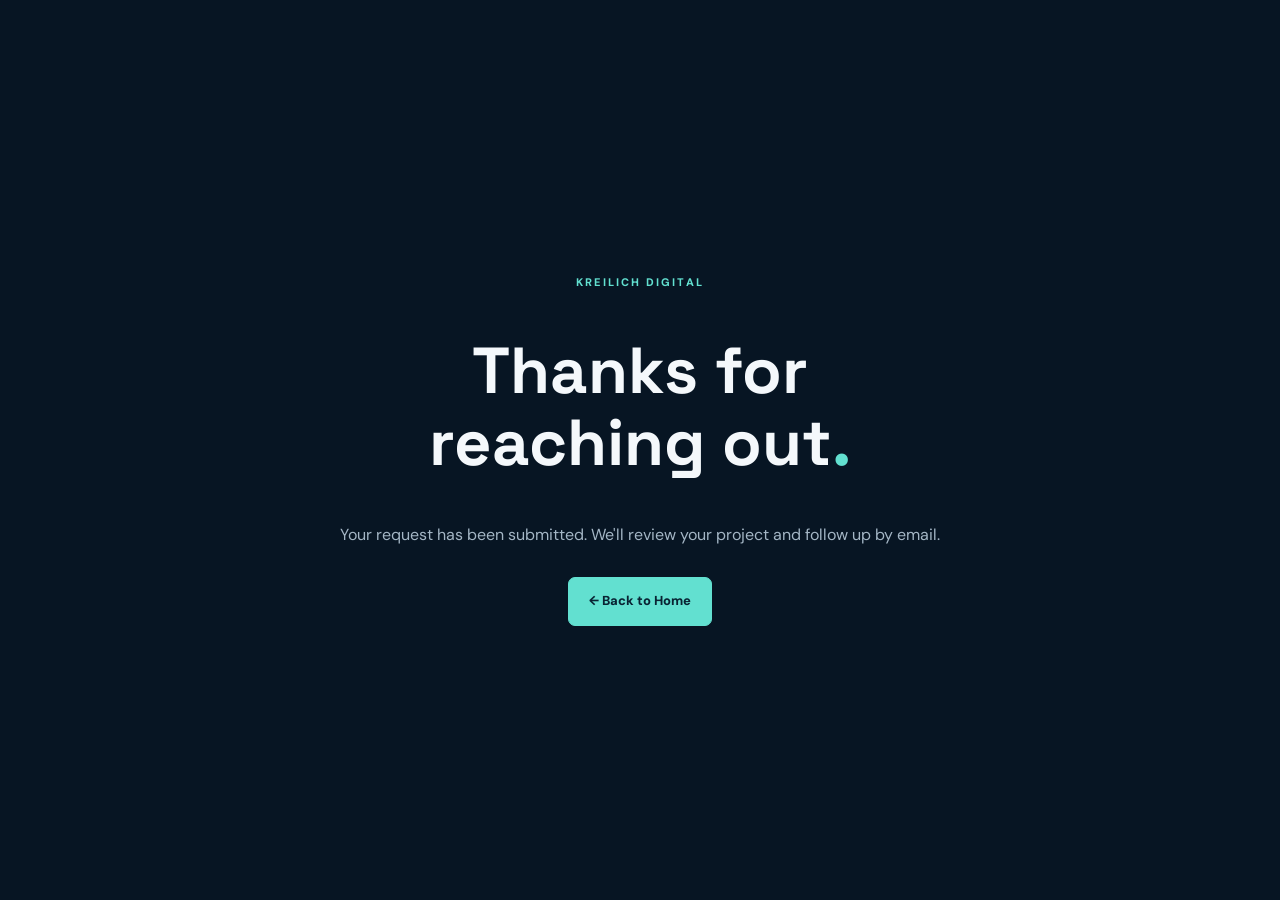
==== thanks.html @ e5e09bb8 "Add files via upload" ====
<!doctype html><html lang="en"><head><meta charset="utf-8"><meta name="viewport" content="width=device-width,initial-scale=1"><meta name="theme-color" content="#081525"><title>Thank You | Kreilich Digital</title><link rel="stylesheet" href="styles.css"></head><body><main class="thanks"><div class="thanks-box"><div class="eyebrow">KREILICH DIGITAL</div><h1>Thanks for reaching out<span class="accent">.</span></h1><p>Your request has been submitted. We'll review your project and follow up by email.</p><a href="/" class="btn primary">← Back to Home</a></div></main></body></html>
---- styles.css ----
@import url('https://fonts.googleapis.com/css2?family=DM+Sans:wght@400;500;600;700;800&family=Space+Grotesk:wght@400;500;600;700&display=swap');:root{--bg:#071523;--panel:#0e2235;--panel2:#132b40;--ink:#f4f8fb;--muted:#a4b6c5;--teal:#62e0d0;--line:#294052;--light:#eaf2f6}*{box-sizing:border-box}html{scroll-behavior:smooth;scroll-padding-top:85px}body{margin:0;background:var(--bg);color:var(--ink);font:16px/1.6 'DM Sans',Arial,sans-serif}a{color:inherit;text-decoration:none}button,input,textarea,select{font:inherit}button{cursor:pointer}.wrap{max-width:1180px;margin:auto;padding-left:26px;padding-right:26px}.site-header{position:sticky;top:0;z-index:10;background:#071523ed;border-bottom:1px solid #1e3547;backdrop-filter:blur(18px)}.nav{height:79px;display:flex;align-items:center;justify-content:space-between}.brand{display:inline-flex;align-items:center;gap:12px;font-family:'Space Grotesk',sans-serif;font-size:16px;letter-spacing:.06em;font-weight:700;white-space:nowrap}.brand b,.accent{color:var(--teal)}.mark{height:38px;width:38px;display:grid;place-items:center;border:1px solid #3c837f;border-radius:10px;font-size:23px;letter-spacing:-.1em;background:#14333f}.navlinks{display:flex;align-items:center;gap:27px;font-size:13px;font-weight:700}.navlinks>a:not(.nav-cta):hover,.footer-inner a:hover{color:var(--teal)}.nav-cta{border:1px solid #4e9c9a;border-radius:7px;padding:11px 15px;color:var(--teal)}.menu-toggle{display:none;background:transparent;border:0;color:white;font-size:26px}.hero{padding-top:95px;padding-bottom:108px}.eyebrow{font-size:11px;letter-spacing:.19em;color:var(--teal);font-weight:800;text-transform:uppercase}.dot{display:inline-block;background:var(--teal);width:7px;height:7px;border-radius:50%;margin-right:8px;box-shadow:0 0 12px var(--teal)}.hero-grid{display:grid;grid-template-columns:1.05fr .95fr;gap:65px;align-items:center}.hero h1{font:700 clamp(48px,5.5vw,78px)/1.09 'Space Grotesk',sans-serif;letter-spacing:-.055em;margin:24px 0}.hero h1 em,h2 em{color:var(--teal);font-style:normal}.lead{font-size:17px;max-width:520px;color:#b9cbd6}.actions{display:flex;gap:13px;flex-wrap:wrap;margin-top:31px}.btn{display:inline-flex;justify-content:center;align-items:center;gap:14px;border-radius:7px;padding:13px 20px;font-weight:800;font-size:13px;border:1px solid #466076;transition:transform .15s,background .15s}.btn:hover{transform:translateY(-2px)}.primary{background:var(--teal);color:#092333;border-color:var(--teal)}.ghost{background:#112638;color:#f0f7fa}.trust{display:flex;gap:20px;flex-wrap:wrap;color:#91adbb;font-size:11px;margin-top:35px}.hero-visual{position:relative;padding:18px;background:linear-gradient(135deg,#153b4a,#091827);border:1px solid #356271;border-radius:18px;box-shadow:0 35px 80px #0007;transform:rotate(1deg)}.mock-top{display:flex;justify-content:space-between;font-size:10px;color:#8faebf;padding:5px 6px 15px}.lights{color:#65b8b2;letter-spacing:3px}.mock-body{background:#0b1d2e;border:1px solid #2a4757;border-radius:12px;padding:24px}.mock-title{font-weight:700;font-size:18px;display:flex;justify-content:space-between}.mock-title span{color:var(--teal)}.mock-cards{display:grid;grid-template-columns:1fr 1fr;gap:13px;margin:24px 0}.mock-cards>div{border:1px solid #29495b;background:#122b3e;padding:15px;border-radius:10px}.mock-cards small{font-size:10px;color:#9bb3c0}.mock-cards strong{display:block;font-size:32px;line-height:1.4}.mini-line{display:block;height:4px;width:75%;background:#4ac9ba;border-radius:5px}.mini-line.second{width:48%}.mock-chart{height:135px;display:flex;align-items:end;gap:12px;padding:15px;background:#102638;border-radius:8px}.mock-chart div{flex:1;background:linear-gradient(#69e4d3,#2c8e93);border-radius:5px 5px 0 0}.mock-note{font-size:10px;color:#829eae;text-align:right;margin:9px 0 0}.float-tag{position:absolute;bottom:-19px;right:-18px;background:#defcf5;color:#0a383e;border-radius:8px;padding:11px 15px;font-size:12px;font-weight:800;box-shadow:0 8px 20px #0004}.strip{border-block:1px solid #214053;background:#0c2133}.strip-inner{display:flex;justify-content:space-around;gap:12px;padding-top:22px;padding-bottom:22px;color:#8eacb8;font-size:12px;font-weight:800;letter-spacing:.14em}.section{padding-top:100px;padding-bottom:100px}.section-head{display:flex;align-items:end;justify-content:space-between;gap:45px;margin-bottom:38px}.section-head>div{max-width:700px}.section-head>p{max-width:320px;color:var(--muted);font-size:14px}h2{font:700 clamp(35px,4vw,53px)/1.13 'Space Grotesk',sans-serif;letter-spacing:-.045em;margin:14px 0 0}h3{font-family:'Space Grotesk',sans-serif;line-height:1.3}.services{display:grid;grid-template-columns:repeat(3,1fr);gap:17px}.service{background:#102538;border:1px solid #284455;border-radius:12px;padding:29px;min-height:255px;display:flex;flex-direction:column}.service-icon{font-size:30px;color:var(--teal)}.service h3{font-size:19px;margin:14px 0 4px}.service p,.project p{color:var(--muted);font-size:14px}.service-foot{margin-top:auto;color:var(--teal);font-size:12px;font-weight:800;padding-top:12px}.pricing-section{background:#0b2032;border-block:1px solid #203a4e}.price-grid{display:grid;grid-template-columns:repeat(3,1fr);gap:17px}.price{position:relative;border:1px solid #2b4b5e;background:#0d2133;padding:30px 26px;border-radius:12px;display:flex;flex-direction:column}.price.featured{border-color:var(--teal);background:#123143}.popular{position:absolute;right:0;top:0;background:var(--teal);color:#092333;font-size:10px;font-weight:800;padding:5px 11px;border-radius:0 10px 0 8px}.price-type{font-size:10px;letter-spacing:.16em;color:var(--teal);font-weight:800}.price h3{font-size:20px;margin:13px 0}.amount{font:700 39px 'Space Grotesk';letter-spacing:-.04em}.amount small{font-size:14px;color:var(--muted);letter-spacing:0}.price p{font-size:12px;color:var(--muted);margin:3px 0 20px}.price ul{padding:0;list-style:none;font-size:13px;line-height:2.5;color:#c6d7e0;flex:1}.price li:before{content:'✓';color:var(--teal);margin-right:10px}.price-btn{width:100%;margin-top:18px}.pricing-note,.disclaimer{color:#8ba6b5;font-size:12px;max-width:850px;margin:25px auto 0;text-align:center}.portfolio{display:grid;grid-template-columns:repeat(3,1fr);gap:18px}.project{border:1px solid #2a4659;border-radius:12px;overflow:hidden;background:#102638}.project-art{height:235px;padding:23px;position:relative;display:grid;place-items:center}.art-one{background:linear-gradient(145deg,#183b49,#236a68)}.art-two{background:linear-gradient(145deg,#1d344e,#34567b)}.art-three{background:linear-gradient(145deg,#173d48,#174b4e)}.art-tag{position:absolute;top:12px;left:12px;font-size:9px;letter-spacing:.12em;background:#071b2bca;padding:6px 8px;border-radius:4px}.art-browser{width:88%;background:#eef4f0;color:#183c40;padding:17px;border-radius:8px;box-shadow:0 10px 25px #0005}.art-browser>div{font-size:9px;color:#5b928e}.art-browser h4{font-size:10px;margin:8px 0}.art-browser p{font:700 20px/1.2 'Space Grotesk';color:#193b3f;margin:5px 0 14px}.art-browser span{font-size:9px;background:#163e3d;color:white;padding:8px;border-radius:3px}.calendar-art,.dashboard-art{background:#e7f0f4;color:#203d55;padding:20px;width:82%;border-radius:10px;box-shadow:0 10px 25px #0004}.calendar-art>div:first-child,.dashboard-art>div:first-child{font-size:10px;font-weight:800;display:flex;justify-content:space-between}.calendar-art strong{display:block;margin:12px 0}.calendar-dots{font:700 18px/1.7 monospace;letter-spacing:7px;color:#2c7987}.metric-row{display:flex;justify-content:space-between;margin:16px 0}.metric-row b{font-size:23px}.bars{height:72px;display:flex;gap:9px;align-items:end}.bars i{flex:1;background:#299e9c;border-radius:3px 3px 0 0;height:45%}.bars i:nth-child(2){height:80%}.bars i:nth-child(3){height:58%}.bars i:nth-child(4){height:95%}.bars i:nth-child(5){height:68%}.bars i:nth-child(6){height:87%}.project-meta{padding:22px}.project-meta>span{color:var(--teal);font-size:10px;letter-spacing:.13em;font-weight:800}.project h3{font-size:19px;margin:8px 0}.project p{margin:0}.process-section{background:#0c2133;border-block:1px solid #20394c}.steps{display:grid;grid-template-columns:repeat(4,1fr);gap:26px;margin-top:48px}.steps>div{border-top:1px solid #345469;padding-top:18px}.steps span{font:700 30px 'Space Grotesk';color:var(--teal)}.steps h3{margin:16px 0 7px}.steps p{color:var(--muted);font-size:13px}.contact-section{display:grid;grid-template-columns:.85fr 1.15fr;gap:65px;align-items:start}.contact-copy>p{color:var(--muted);max-width:390px}.email-link{display:inline-block;margin-top:22px;color:var(--teal);font-weight:800;overflow-wrap:anywhere}.small-muted{font-size:12px;margin-top:20px}.form-card{background:#102638;border:1px solid #315366;border-radius:14px;padding:35px}.form-card h3{font-size:25px;margin:0}.form-card>p{font-size:13px;color:var(--muted);margin:5px 0 25px}.form-card label{display:block;font-size:12px;font-weight:800;color:#c9dce6;margin-bottom:17px}.field-row{display:grid;grid-template-columns:1fr 1fr;gap:14px}input,textarea,select{display:block;width:100%;background:#081b2c;color:white;border:1px solid #395669;border-radius:6px;padding:12px 13px;margin-top:7px;outline:none;font-size:14px}input:focus,textarea:focus,select:focus{border-color:var(--teal);box-shadow:0 0 0 2px #62e0d02a}input::placeholder,textarea::placeholder{color:#7893a3}select option{background:#0e2235}.hidden{position:absolute;left:-9999px}.submit{width:100%;margin-top:5px}.form-note{font-size:11px;color:#9db0bd;margin-bottom:0}footer{border-top:1px solid #294153;background:#06111d}.footer-inner{padding-top:37px;padding-bottom:38px;display:flex;align-items:center;justify-content:space-between;gap:24px}.footer-inner p,.footer-inner small{font-size:12px;color:#839bab}.footer-inner>div:nth-child(2){display:flex;gap:20px;font-size:12px;color:#c0d2de}.thanks{min-height:100vh;display:grid;place-items:center;padding:24px}.thanks-box{max-width:620px;text-align:center}.thanks h1{font:700 clamp(35px,6vw,65px)/1.1 'Space Grotesk'}.thanks p{color:var(--muted);margin-bottom:30px}@media(max-width:900px){.hero-grid{gap:30px}.services,.price-grid,.portfolio{grid-template-columns:repeat(2,1fr)}.price-grid .price:last-child,.portfolio .project:last-child{grid-column:span 2}.steps{grid-template-columns:repeat(2,1fr)}.contact-section{gap:30px}}@media(max-width:700px){.wrap{padding-left:20px;padding-right:20px}.nav{height:69px}.brand{font-size:14px}.menu-toggle{display:block}.navlinks{display:none;position:absolute;top:69px;left:0;right:0;padding:18px 22px 24px;background:#091a2b;border-bottom:1px solid #2e4d5e;flex-direction:column;align-items:stretch;gap:15px}.navlinks.open{display:flex}.nav-cta{text-align:center}.hero{padding-top:60px;padding-bottom:78px}.hero-grid,.contact-section{grid-template-columns:1fr}.hero h1{font-size:clamp(47px,11vw,66px)}.hero-visual{max-width:480px;margin:35px 12px 0 0}.float-tag{right:-10px}.trust{gap:12px}.strip-inner{flex-wrap:wrap;font-size:10px;text-align:center}.section{padding-top:70px;padding-bottom:70px}.section-head{display:block}.section-head>p{max-width:550px}.services,.price-grid,.portfolio{grid-template-columns:1fr}.price-grid .price:last-child,.portfolio .project:last-child{grid-column:auto}.service{min-height:225px}.steps{grid-template-columns:1fr 1fr;gap:20px}.field-row{grid-template-columns:1fr;gap:0}.form-card{padding:24px}.footer-inner{flex-direction:column;align-items:flex-start}}@media(max-width:400px){.steps{grid-template-columns:1fr}.hero h1{font-size:43px}.mock-body{padding:14px}.mock-cards strong{font-size:24px}.brand{font-size:12px}}
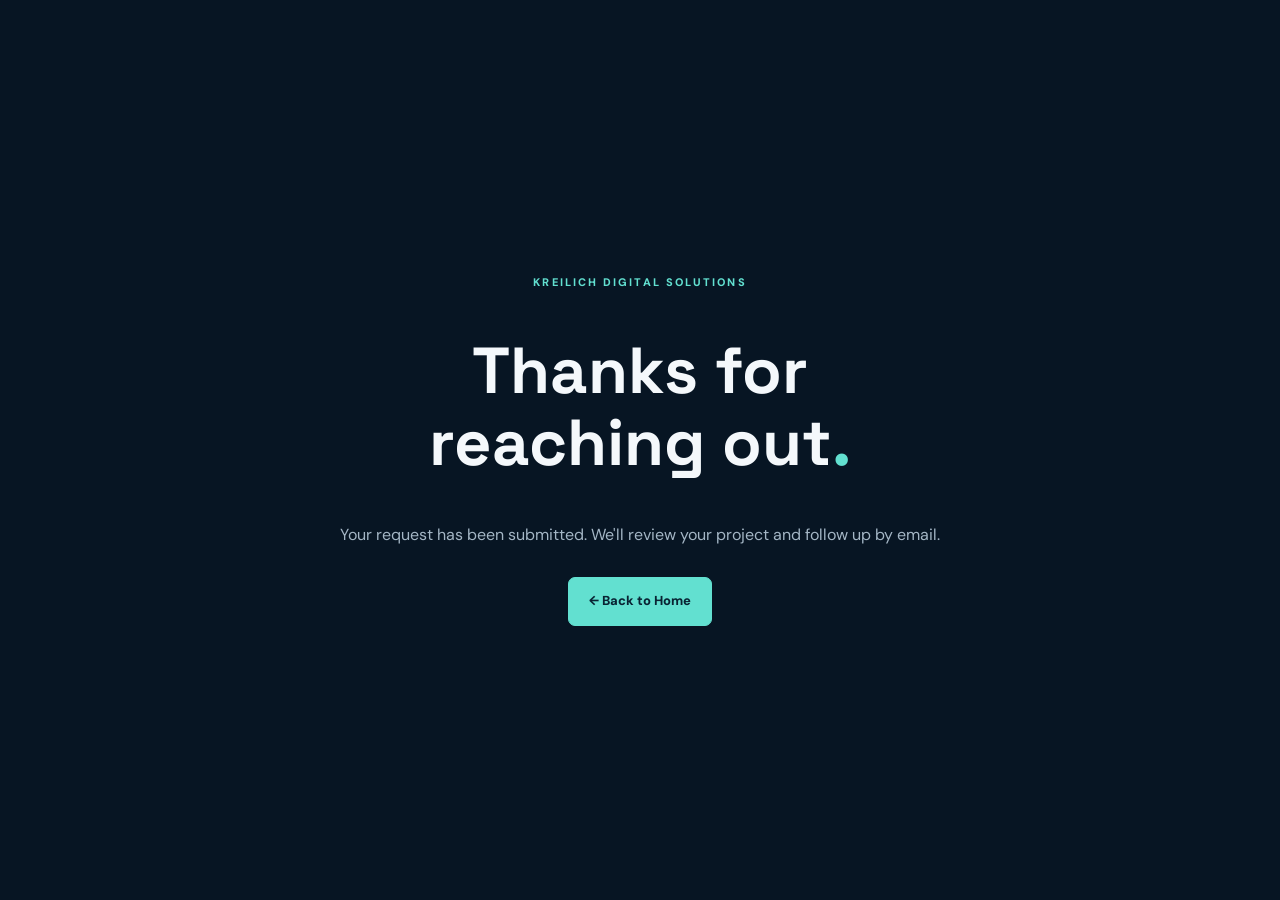
==== commit 039e349f: "Add files via upload" ====
--- a/thanks.html
+++ b/thanks.html
@@ -1 +1 @@
-<!doctype html><html lang="en"><head><meta charset="utf-8"><meta name="viewport" content="width=device-width,initial-scale=1"><meta name="theme-color" content="#081525"><title>Thank You | Kreilich Digital</title><link rel="stylesheet" href="styles.css"></head><body><main class="thanks"><div class="thanks-box"><div class="eyebrow">KREILICH DIGITAL</div><h1>Thanks for reaching out<span class="accent">.</span></h1><p>Your request has been submitted. We'll review your project and follow up by email.</p><a href="/" class="btn primary">← Back to Home</a></div></main></body></html>
+<!doctype html><html lang="en"><head><meta charset="utf-8"><meta name="viewport" content="width=device-width,initial-scale=1"><meta name="theme-color" content="#081525"><title>Thank You | Kreilich Digital Solutions</title><link rel="stylesheet" href="styles.css"></head><body><main class="thanks"><div class="thanks-box"><div class="eyebrow">KREILICH DIGITAL SOLUTIONS</div><h1>Thanks for reaching out<span class="accent">.</span></h1><p>Your request has been submitted. We'll review your project and follow up by email.</p><a href="/" class="btn primary">← Back to Home</a></div></main></body></html>
--- a/styles.css
+++ b/styles.css
@@ -1 +1,18 @@
 @import url('https://fonts.googleapis.com/css2?family=DM+Sans:wght@400;500;600;700;800&family=Space+Grotesk:wght@400;500;600;700&display=swap');:root{--bg:#071523;--panel:#0e2235;--panel2:#132b40;--ink:#f4f8fb;--muted:#a4b6c5;--teal:#62e0d0;--line:#294052;--light:#eaf2f6}*{box-sizing:border-box}html{scroll-behavior:smooth;scroll-padding-top:85px}body{margin:0;background:var(--bg);color:var(--ink);font:16px/1.6 'DM Sans',Arial,sans-serif}a{color:inherit;text-decoration:none}button,input,textarea,select{font:inherit}button{cursor:pointer}.wrap{max-width:1180px;margin:auto;padding-left:26px;padding-right:26px}.site-header{position:sticky;top:0;z-index:10;background:#071523ed;border-bottom:1px solid #1e3547;backdrop-filter:blur(18px)}.nav{height:79px;display:flex;align-items:center;justify-content:space-between}.brand{display:inline-flex;align-items:center;gap:12px;font-family:'Space Grotesk',sans-serif;font-size:16px;letter-spacing:.06em;font-weight:700;white-space:nowrap}.brand b,.accent{color:var(--teal)}.mark{height:38px;width:38px;display:grid;place-items:center;border:1px solid #3c837f;border-radius:10px;font-size:23px;letter-spacing:-.1em;background:#14333f}.navlinks{display:flex;align-items:center;gap:27px;font-size:13px;font-weight:700}.navlinks>a:not(.nav-cta):hover,.footer-inner a:hover{color:var(--teal)}.nav-cta{border:1px solid #4e9c9a;border-radius:7px;padding:11px 15px;color:var(--teal)}.menu-toggle{display:none;background:transparent;border:0;color:white;font-size:26px}.hero{padding-top:95px;padding-bottom:108px}.eyebrow{font-size:11px;letter-spacing:.19em;color:var(--teal);font-weight:800;text-transform:uppercase}.dot{display:inline-block;background:var(--teal);width:7px;height:7px;border-radius:50%;margin-right:8px;box-shadow:0 0 12px var(--teal)}.hero-grid{display:grid;grid-template-columns:1.05fr .95fr;gap:65px;align-items:center}.hero h1{font:700 clamp(48px,5.5vw,78px)/1.09 'Space Grotesk',sans-serif;letter-spacing:-.055em;margin:24px 0}.hero h1 em,h2 em{color:var(--teal);font-style:normal}.lead{font-size:17px;max-width:520px;color:#b9cbd6}.actions{display:flex;gap:13px;flex-wrap:wrap;margin-top:31px}.btn{display:inline-flex;justify-content:center;align-items:center;gap:14px;border-radius:7px;padding:13px 20px;font-weight:800;font-size:13px;border:1px solid #466076;transition:transform .15s,background .15s}.btn:hover{transform:translateY(-2px)}.primary{background:var(--teal);color:#092333;border-color:var(--teal)}.ghost{background:#112638;color:#f0f7fa}.trust{display:flex;gap:20px;flex-wrap:wrap;color:#91adbb;font-size:11px;margin-top:35px}.hero-visual{position:relative;padding:18px;background:linear-gradient(135deg,#153b4a,#091827);border:1px solid #356271;border-radius:18px;box-shadow:0 35px 80px #0007;transform:rotate(1deg)}.mock-top{display:flex;justify-content:space-between;font-size:10px;color:#8faebf;padding:5px 6px 15px}.lights{color:#65b8b2;letter-spacing:3px}.mock-body{background:#0b1d2e;border:1px solid #2a4757;border-radius:12px;padding:24px}.mock-title{font-weight:700;font-size:18px;display:flex;justify-content:space-between}.mock-title span{color:var(--teal)}.mock-cards{display:grid;grid-template-columns:1fr 1fr;gap:13px;margin:24px 0}.mock-cards>div{border:1px solid #29495b;background:#122b3e;padding:15px;border-radius:10px}.mock-cards small{font-size:10px;color:#9bb3c0}.mock-cards strong{display:block;font-size:32px;line-height:1.4}.mini-line{display:block;height:4px;width:75%;background:#4ac9ba;border-radius:5px}.mini-line.second{width:48%}.mock-chart{height:135px;display:flex;align-items:end;gap:12px;padding:15px;background:#102638;border-radius:8px}.mock-chart div{flex:1;background:linear-gradient(#69e4d3,#2c8e93);border-radius:5px 5px 0 0}.mock-note{font-size:10px;color:#829eae;text-align:right;margin:9px 0 0}.float-tag{position:absolute;bottom:-19px;right:-18px;background:#defcf5;color:#0a383e;border-radius:8px;padding:11px 15px;font-size:12px;font-weight:800;box-shadow:0 8px 20px #0004}.strip{border-block:1px solid #214053;background:#0c2133}.strip-inner{display:flex;justify-content:space-around;gap:12px;padding-top:22px;padding-bottom:22px;color:#8eacb8;font-size:12px;font-weight:800;letter-spacing:.14em}.section{padding-top:100px;padding-bottom:100px}.section-head{display:flex;align-items:end;justify-content:space-between;gap:45px;margin-bottom:38px}.section-head>div{max-width:700px}.section-head>p{max-width:320px;color:var(--muted);font-size:14px}h2{font:700 clamp(35px,4vw,53px)/1.13 'Space Grotesk',sans-serif;letter-spacing:-.045em;margin:14px 0 0}h3{font-family:'Space Grotesk',sans-serif;line-height:1.3}.services{display:grid;grid-template-columns:repeat(3,1fr);gap:17px}.service{background:#102538;border:1px solid #284455;border-radius:12px;padding:29px;min-height:255px;display:flex;flex-direction:column}.service-icon{font-size:30px;color:var(--teal)}.service h3{font-size:19px;margin:14px 0 4px}.service p,.project p{color:var(--muted);font-size:14px}.service-foot{margin-top:auto;color:var(--teal);font-size:12px;font-weight:800;padding-top:12px}.pricing-section{background:#0b2032;border-block:1px solid #203a4e}.price-grid{display:grid;grid-template-columns:repeat(3,1fr);gap:17px}.price{position:relative;border:1px solid #2b4b5e;background:#0d2133;padding:30px 26px;border-radius:12px;display:flex;flex-direction:column}.price.featured{border-color:var(--teal);background:#123143}.popular{position:absolute;right:0;top:0;background:var(--teal);color:#092333;font-size:10px;font-weight:800;padding:5px 11px;border-radius:0 10px 0 8px}.price-type{font-size:10px;letter-spacing:.16em;color:var(--teal);font-weight:800}.price h3{font-size:20px;margin:13px 0}.amount{font:700 39px 'Space Grotesk';letter-spacing:-.04em}.amount small{font-size:14px;color:var(--muted);letter-spacing:0}.price p{font-size:12px;color:var(--muted);margin:3px 0 20px}.price ul{padding:0;list-style:none;font-size:13px;line-height:2.5;color:#c6d7e0;flex:1}.price li:before{content:'✓';color:var(--teal);margin-right:10px}.price-btn{width:100%;margin-top:18px}.pricing-note,.disclaimer{color:#8ba6b5;font-size:12px;max-width:850px;margin:25px auto 0;text-align:center}.portfolio{display:grid;grid-template-columns:repeat(3,1fr);gap:18px}.project{border:1px solid #2a4659;border-radius:12px;overflow:hidden;background:#102638}.project-art{height:235px;padding:23px;position:relative;display:grid;place-items:center}.art-one{background:linear-gradient(145deg,#183b49,#236a68)}.art-two{background:linear-gradient(145deg,#1d344e,#34567b)}.art-three{background:linear-gradient(145deg,#173d48,#174b4e)}.art-tag{position:absolute;top:12px;left:12px;font-size:9px;letter-spacing:.12em;background:#071b2bca;padding:6px 8px;border-radius:4px}.art-browser{width:88%;background:#eef4f0;color:#183c40;padding:17px;border-radius:8px;box-shadow:0 10px 25px #0005}.art-browser>div{font-size:9px;color:#5b928e}.art-browser h4{font-size:10px;margin:8px 0}.art-browser p{font:700 20px/1.2 'Space Grotesk';color:#193b3f;margin:5px 0 14px}.art-browser span{font-size:9px;background:#163e3d;color:white;padding:8px;border-radius:3px}.calendar-art,.dashboard-art{background:#e7f0f4;color:#203d55;padding:20px;width:82%;border-radius:10px;box-shadow:0 10px 25px #0004}.calendar-art>div:first-child,.dashboard-art>div:first-child{font-size:10px;font-weight:800;display:flex;justify-content:space-between}.calendar-art strong{display:block;margin:12px 0}.calendar-dots{font:700 18px/1.7 monospace;letter-spacing:7px;color:#2c7987}.metric-row{display:flex;justify-content:space-between;margin:16px 0}.metric-row b{font-size:23px}.bars{height:72px;display:flex;gap:9px;align-items:end}.bars i{flex:1;background:#299e9c;border-radius:3px 3px 0 0;height:45%}.bars i:nth-child(2){height:80%}.bars i:nth-child(3){height:58%}.bars i:nth-child(4){height:95%}.bars i:nth-child(5){height:68%}.bars i:nth-child(6){height:87%}.project-meta{padding:22px}.project-meta>span{color:var(--teal);font-size:10px;letter-spacing:.13em;font-weight:800}.project h3{font-size:19px;margin:8px 0}.project p{margin:0}.process-section{background:#0c2133;border-block:1px solid #20394c}.steps{display:grid;grid-template-columns:repeat(4,1fr);gap:26px;margin-top:48px}.steps>div{border-top:1px solid #345469;padding-top:18px}.steps span{font:700 30px 'Space Grotesk';color:var(--teal)}.steps h3{margin:16px 0 7px}.steps p{color:var(--muted);font-size:13px}.contact-section{display:grid;grid-template-columns:.85fr 1.15fr;gap:65px;align-items:start}.contact-copy>p{color:var(--muted);max-width:390px}.email-link{display:inline-block;margin-top:22px;color:var(--teal);font-weight:800;overflow-wrap:anywhere}.small-muted{font-size:12px;margin-top:20px}.form-card{background:#102638;border:1px solid #315366;border-radius:14px;padding:35px}.form-card h3{font-size:25px;margin:0}.form-card>p{font-size:13px;color:var(--muted);margin:5px 0 25px}.form-card label{display:block;font-size:12px;font-weight:800;color:#c9dce6;margin-bottom:17px}.field-row{display:grid;grid-template-columns:1fr 1fr;gap:14px}input,textarea,select{display:block;width:100%;background:#081b2c;color:white;border:1px solid #395669;border-radius:6px;padding:12px 13px;margin-top:7px;outline:none;font-size:14px}input:focus,textarea:focus,select:focus{border-color:var(--teal);box-shadow:0 0 0 2px #62e0d02a}input::placeholder,textarea::placeholder{color:#7893a3}select option{background:#0e2235}.hidden{position:absolute;left:-9999px}.submit{width:100%;margin-top:5px}.form-note{font-size:11px;color:#9db0bd;margin-bottom:0}footer{border-top:1px solid #294153;background:#06111d}.footer-inner{padding-top:37px;padding-bottom:38px;display:flex;align-items:center;justify-content:space-between;gap:24px}.footer-inner p,.footer-inner small{font-size:12px;color:#839bab}.footer-inner>div:nth-child(2){display:flex;gap:20px;font-size:12px;color:#c0d2de}.thanks{min-height:100vh;display:grid;place-items:center;padding:24px}.thanks-box{max-width:620px;text-align:center}.thanks h1{font:700 clamp(35px,6vw,65px)/1.1 'Space Grotesk'}.thanks p{color:var(--muted);margin-bottom:30px}@media(max-width:900px){.hero-grid{gap:30px}.services,.price-grid,.portfolio{grid-template-columns:repeat(2,1fr)}.price-grid .price:last-child,.portfolio .project:last-child{grid-column:span 2}.steps{grid-template-columns:repeat(2,1fr)}.contact-section{gap:30px}}@media(max-width:700px){.wrap{padding-left:20px;padding-right:20px}.nav{height:69px}.brand{font-size:14px}.menu-toggle{display:block}.navlinks{display:none;position:absolute;top:69px;left:0;right:0;padding:18px 22px 24px;background:#091a2b;border-bottom:1px solid #2e4d5e;flex-direction:column;align-items:stretch;gap:15px}.navlinks.open{display:flex}.nav-cta{text-align:center}.hero{padding-top:60px;padding-bottom:78px}.hero-grid,.contact-section{grid-template-columns:1fr}.hero h1{font-size:clamp(47px,11vw,66px)}.hero-visual{max-width:480px;margin:35px 12px 0 0}.float-tag{right:-10px}.trust{gap:12px}.strip-inner{flex-wrap:wrap;font-size:10px;text-align:center}.section{padding-top:70px;padding-bottom:70px}.section-head{display:block}.section-head>p{max-width:550px}.services,.price-grid,.portfolio{grid-template-columns:1fr}.price-grid .price:last-child,.portfolio .project:last-child{grid-column:auto}.service{min-height:225px}.steps{grid-template-columns:1fr 1fr;gap:20px}.field-row{grid-template-columns:1fr;gap:0}.form-card{padding:24px}.footer-inner{flex-direction:column;align-items:flex-start}}@media(max-width:400px){.steps{grid-template-columns:1fr}.hero h1{font-size:43px}.mock-body{padding:14px}.mock-cards strong{font-size:24px}.brand{font-size:12px}}
+
+/* Cloudflare Pages mobile refinements */
+.mark{letter-spacing:0;flex-shrink:0}
+.calendar-art{max-width:100%;min-width:0;padding:clamp(10px,3vw,20px)}
+.calendar-dots{display:grid;grid-template-columns:repeat(7,minmax(0,1fr));gap:7px 2px;font:700 clamp(10px,2.8vw,17px)/1.5 'DM Sans',sans-serif;letter-spacing:0;text-align:center;overflow:hidden}
+.calendar-dots span{min-width:0}
+.project-art{min-width:0;overflow:hidden}
+@media(max-width:700px){.section{padding-top:55px;padding-bottom:55px}.service{min-height:0;padding:24px}.hero{padding-bottom:60px}.steps{gap:14px}.contact-section{gap:25px}.project-art{height:220px}.calendar-art{width:85%}.footer-inner{gap:12px}}
+@media(max-width:400px){.calendar-art{width:92%}.calendar-dots{gap:5px 1px}}
+
+/* Kreilich Digital Solutions branding */
+.brand-icon{display:block;width:42px;height:42px;flex-shrink:0}.brand{letter-spacing:.035em}.brand b{color:var(--teal)}@media(max-width:700px){.brand{font-size:clamp(10px,2.55vw,14px);gap:9px}.brand-icon{width:38px;height:38px}}
+
+/* Updated 2027 visual brand */
+.brand-icon{object-fit:cover;border-radius:9px;filter:drop-shadow(0 0 5px #3adfd544)}
+.brand{letter-spacing:.025em}
+.site-header{box-shadow:0 3px 18px #00d5ce0b}
